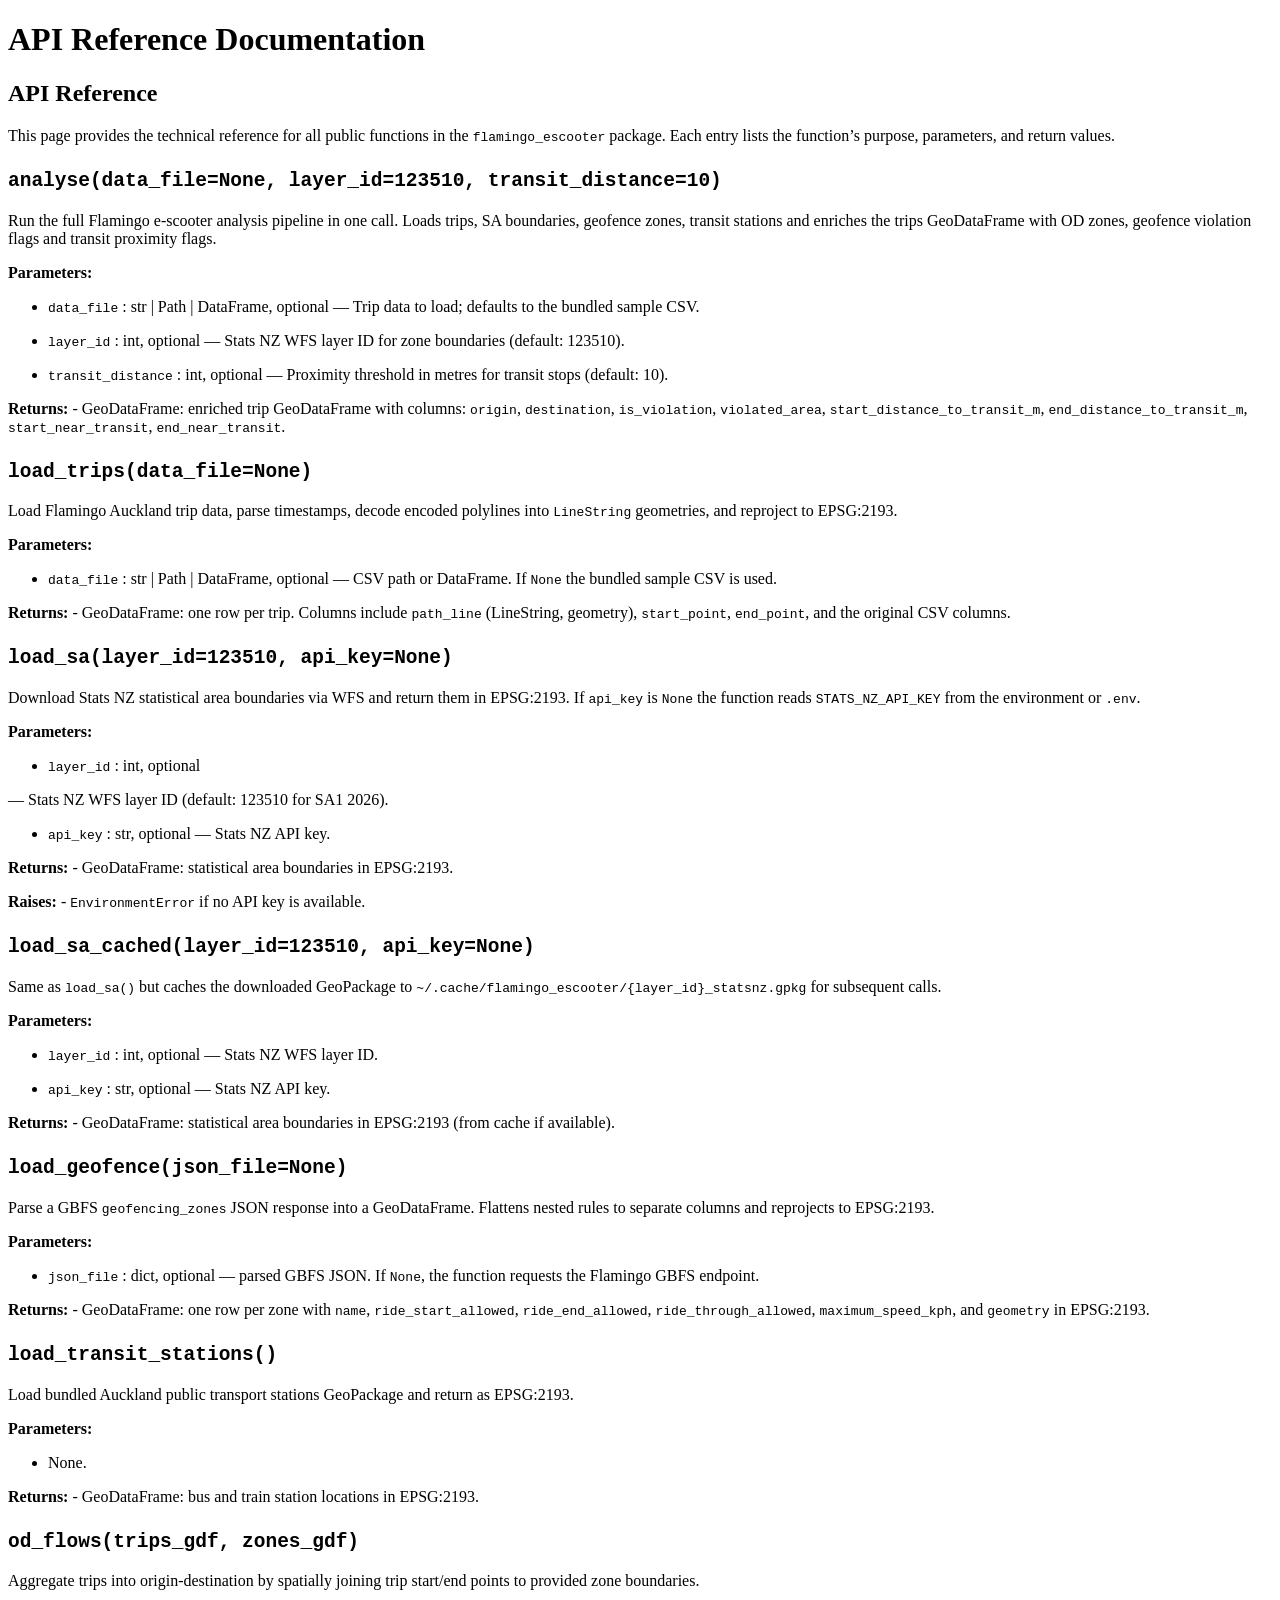
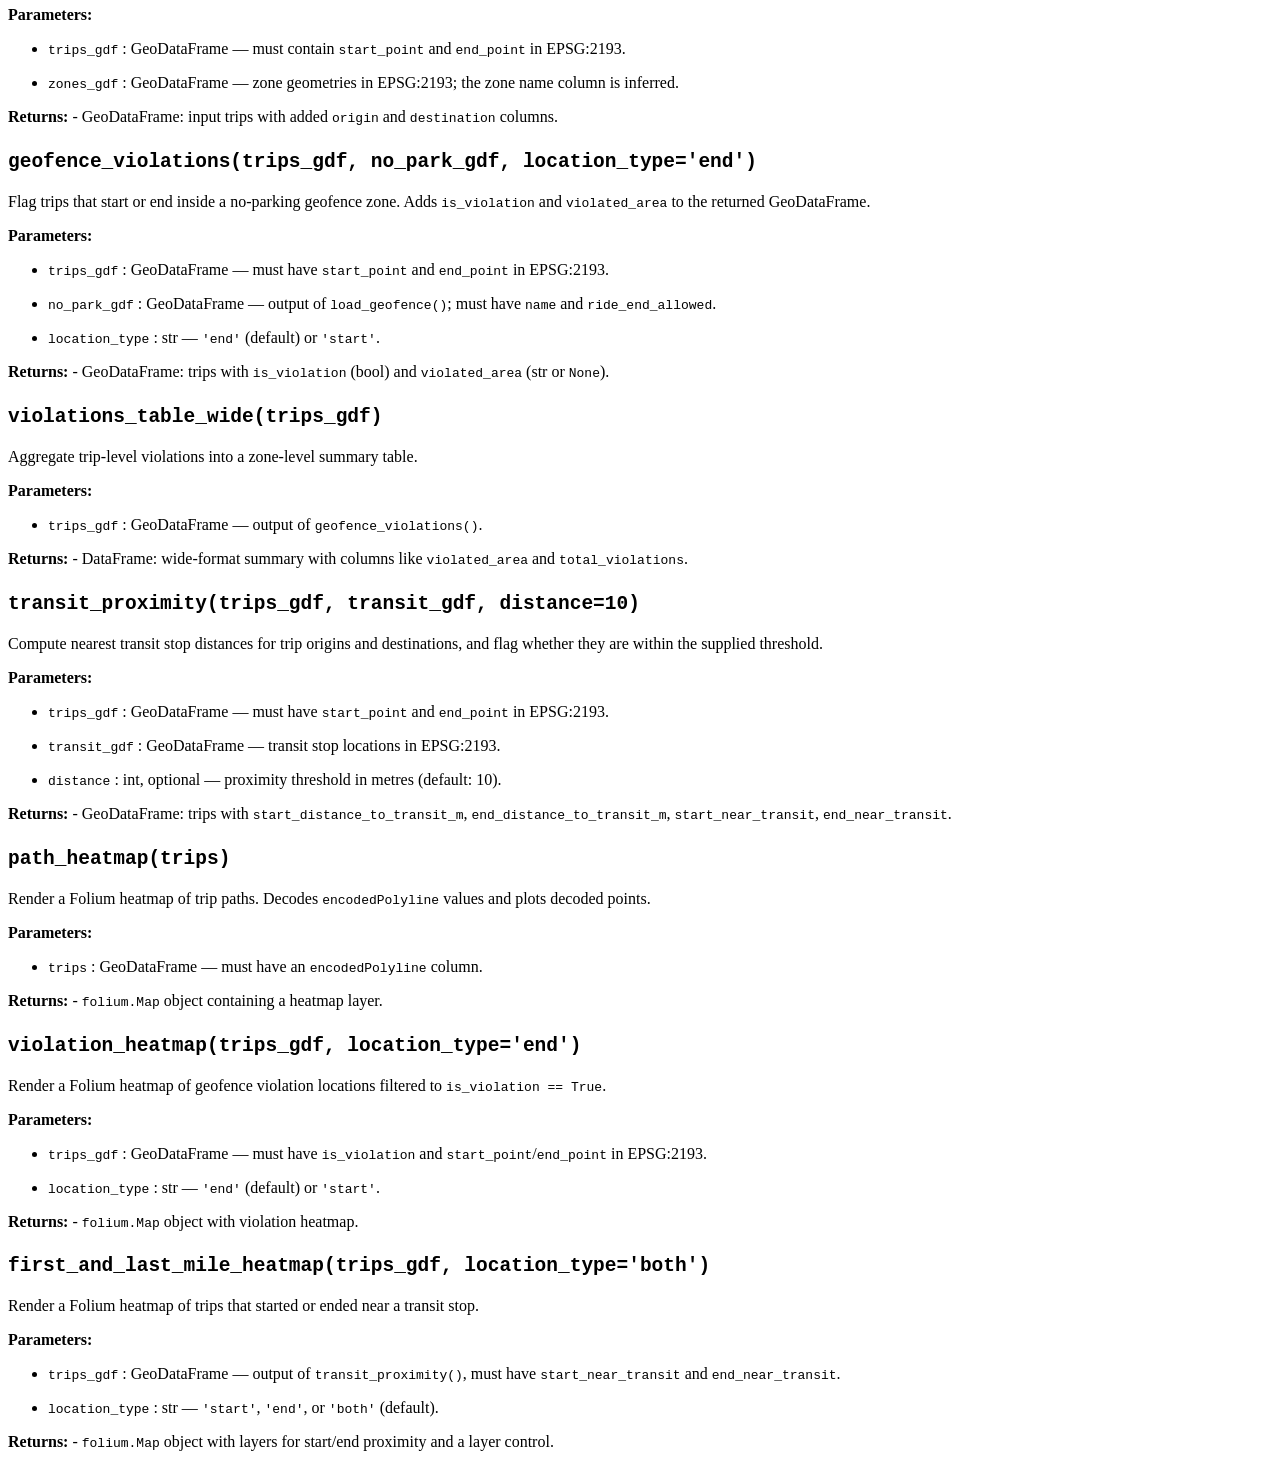
==== api_reference.html @ 89cf0f9e "Updated api reference qmd" ====
<!DOCTYPE html>
<html xmlns="http://www.w3.org/1999/xhtml" lang="en" xml:lang="en"><head>

<meta charset="utf-8">
<meta name="generator" content="quarto-1.9.27">

<meta name="viewport" content="width=device-width, initial-scale=1.0, user-scalable=yes">


<title>API Reference Documentation</title>
<style>
/* Default styles provided by pandoc.
** See https://pandoc.org/MANUAL.html#variables-for-html for config info.
*/
code{white-space: pre-wrap;}
span.smallcaps{font-variant: small-caps;}
div.columns{display: flex; gap: min(4vw, 1.5em);}
div.column{flex: auto; overflow-x: auto;}
div.hanging-indent{margin-left: 1.5em; text-indent: -1.5em;}
ul.task-list{list-style: none;}
ul.task-list li input[type="checkbox"] {
  width: 0.8em;
  margin: 0 0.8em 0.2em -1em; /* quarto-specific, see https://github.com/quarto-dev/quarto-cli/issues/4556 */ 
  vertical-align: middle;
}
</style>


<script src="api_reference_files/libs/clipboard/clipboard.min.js"></script>
<script src="api_reference_files/libs/quarto-html/quarto.js" type="module"></script>
<script src="api_reference_files/libs/quarto-html/tabsets/tabsets.js" type="module"></script>
<script src="api_reference_files/libs/quarto-html/popper.min.js"></script>
<script src="api_reference_files/libs/quarto-html/tippy.umd.min.js"></script>
<script src="api_reference_files/libs/quarto-html/anchor.min.js"></script>
<link href="api_reference_files/libs/quarto-html/tippy.css" rel="stylesheet">
<link href="api_reference_files/libs/quarto-html/quarto-syntax-highlighting-adfb2833bc15652ec5881dc6381ea988.css" rel="stylesheet" id="quarto-text-highlighting-styles">
<script src="api_reference_files/libs/bootstrap/bootstrap.min.js"></script>
<link href="api_reference_files/libs/bootstrap/bootstrap-icons.css" rel="stylesheet">
<link href="api_reference_files/libs/bootstrap/bootstrap-138a6193a3bd40baf1e627da441a4734.min.css" rel="stylesheet" append-hash="true" id="quarto-bootstrap" data-mode="light">


</head>

<body class="fullcontent quarto-light">

<div id="quarto-content" class="page-columns page-rows-contents page-layout-article">

<main class="content" id="quarto-document-content">

<header id="title-block-header" class="quarto-title-block default">
<div class="quarto-title">
<h1 class="title">API Reference Documentation</h1>
</div>



<div class="quarto-title-meta">

    
  
    
  </div>
  


</header>


<section id="api-reference" class="level1">
<h1>API Reference</h1>
<p>This page provides the technical reference for all public functions in the <code>flamingo_escooter</code> package. Each entry lists the function’s purpose, parameters, and return values.</p>
<section id="analysedata_filenone-layer_id123510-transit_distance10" class="level2">
<h2 class="anchored" data-anchor-id="analysedata_filenone-layer_id123510-transit_distance10"><code>analyse(data_file=None, layer_id=123510, transit_distance=10)</code></h2>
<p>Run the full Flamingo e-scooter analysis pipeline in one call. Loads trips, SA boundaries, geofence zones, transit stations and enriches the trips GeoDataFrame with OD zones, geofence violation flags and transit proximity flags.</p>
<p><strong>Parameters:</strong></p>
<ul>
<li><p><code>data_file</code> : str | Path | DataFrame, optional — Trip data to load; defaults to the bundled sample CSV.</p></li>
<li><p><code>layer_id</code> : int, optional — Stats NZ WFS layer ID for zone boundaries (default: 123510).</p></li>
<li><p><code>transit_distance</code> : int, optional — Proximity threshold in metres for transit stops (default: 10).</p></li>
</ul>
<p><strong>Returns:</strong> - GeoDataFrame: enriched trip GeoDataFrame with columns: <code>origin</code>, <code>destination</code>, <code>is_violation</code>, <code>violated_area</code>, <code>start_distance_to_transit_m</code>, <code>end_distance_to_transit_m</code>, <code>start_near_transit</code>, <code>end_near_transit</code>.</p>
</section>
<section id="load_tripsdata_filenone" class="level2">
<h2 class="anchored" data-anchor-id="load_tripsdata_filenone"><code>load_trips(data_file=None)</code></h2>
<p>Load Flamingo Auckland trip data, parse timestamps, decode encoded polylines into <code>LineString</code> geometries, and reproject to EPSG:2193.</p>
<p><strong>Parameters:</strong></p>
<ul>
<li><code>data_file</code> : str | Path | DataFrame, optional — CSV path or DataFrame. If <code>None</code> the bundled sample CSV is used.</li>
</ul>
<p><strong>Returns:</strong> - GeoDataFrame: one row per trip. Columns include <code>path_line</code> (LineString, geometry), <code>start_point</code>, <code>end_point</code>, and the original CSV columns.</p>
</section>
<section id="load_salayer_id123510-api_keynone" class="level2">
<h2 class="anchored" data-anchor-id="load_salayer_id123510-api_keynone"><code>load_sa(layer_id=123510, api_key=None)</code></h2>
<p>Download Stats NZ statistical area boundaries via WFS and return them in EPSG:2193. If <code>api_key</code> is <code>None</code> the function reads <code>STATS_NZ_API_KEY</code> from the environment or <code>.env</code>.</p>
<p><strong>Parameters:</strong></p>
<ul>
<li><code>layer_id</code> : int, optional</li>
</ul>
<p>— Stats NZ WFS layer ID (default: 123510 for SA1 2026).</p>
<ul>
<li><code>api_key</code> : str, optional — Stats NZ API key.</li>
</ul>
<p><strong>Returns:</strong> - GeoDataFrame: statistical area boundaries in EPSG:2193.</p>
<p><strong>Raises:</strong> - <code>EnvironmentError</code> if no API key is available.</p>
</section>
<section id="load_sa_cachedlayer_id123510-api_keynone" class="level2">
<h2 class="anchored" data-anchor-id="load_sa_cachedlayer_id123510-api_keynone"><code>load_sa_cached(layer_id=123510, api_key=None)</code></h2>
<p>Same as <code>load_sa()</code> but caches the downloaded GeoPackage to <code>~/.cache/flamingo_escooter/{layer_id}_statsnz.gpkg</code> for subsequent calls.</p>
<p><strong>Parameters:</strong></p>
<ul>
<li><p><code>layer_id</code> : int, optional — Stats NZ WFS layer ID.</p></li>
<li><p><code>api_key</code> : str, optional — Stats NZ API key.</p></li>
</ul>
<p><strong>Returns:</strong> - GeoDataFrame: statistical area boundaries in EPSG:2193 (from cache if available).</p>
</section>
<section id="load_geofencejson_filenone" class="level2">
<h2 class="anchored" data-anchor-id="load_geofencejson_filenone"><code>load_geofence(json_file=None)</code></h2>
<p>Parse a GBFS <code>geofencing_zones</code> JSON response into a GeoDataFrame. Flattens nested rules to separate columns and reprojects to EPSG:2193.</p>
<p><strong>Parameters:</strong></p>
<ul>
<li><code>json_file</code> : dict, optional — parsed GBFS JSON. If <code>None</code>, the function requests the Flamingo GBFS endpoint.</li>
</ul>
<p><strong>Returns:</strong> - GeoDataFrame: one row per zone with <code>name</code>, <code>ride_start_allowed</code>, <code>ride_end_allowed</code>, <code>ride_through_allowed</code>, <code>maximum_speed_kph</code>, and <code>geometry</code> in EPSG:2193.</p>
</section>
<section id="load_transit_stations" class="level2">
<h2 class="anchored" data-anchor-id="load_transit_stations"><code>load_transit_stations()</code></h2>
<p>Load bundled Auckland public transport stations GeoPackage and return as EPSG:2193.</p>
<p><strong>Parameters:</strong></p>
<ul>
<li>None.</li>
</ul>
<p><strong>Returns:</strong> - GeoDataFrame: bus and train station locations in EPSG:2193.</p>
</section>
<section id="od_flowstrips_gdf-zones_gdf" class="level2">
<h2 class="anchored" data-anchor-id="od_flowstrips_gdf-zones_gdf"><code>od_flows(trips_gdf, zones_gdf)</code></h2>
<p>Aggregate trips into origin-destination by spatially joining trip start/end points to provided zone boundaries.</p>
<p><strong>Parameters:</strong></p>
<ul>
<li><p><code>trips_gdf</code> : GeoDataFrame — must contain <code>start_point</code> and <code>end_point</code> in EPSG:2193.</p></li>
<li><p><code>zones_gdf</code> : GeoDataFrame — zone geometries in EPSG:2193; the zone name column is inferred.</p></li>
</ul>
<p><strong>Returns:</strong> - GeoDataFrame: input trips with added <code>origin</code> and <code>destination</code> columns.</p>
</section>
<section id="geofence_violationstrips_gdf-no_park_gdf-location_typeend" class="level2">
<h2 class="anchored" data-anchor-id="geofence_violationstrips_gdf-no_park_gdf-location_typeend"><code>geofence_violations(trips_gdf, no_park_gdf, location_type='end')</code></h2>
<p>Flag trips that start or end inside a no-parking geofence zone. Adds <code>is_violation</code> and <code>violated_area</code> to the returned GeoDataFrame.</p>
<p><strong>Parameters:</strong></p>
<ul>
<li><p><code>trips_gdf</code> : GeoDataFrame — must have <code>start_point</code> and <code>end_point</code> in EPSG:2193.</p></li>
<li><p><code>no_park_gdf</code> : GeoDataFrame — output of <code>load_geofence()</code>; must have <code>name</code> and <code>ride_end_allowed</code>.</p></li>
<li><p><code>location_type</code> : str — <code>'end'</code> (default) or <code>'start'</code>.</p></li>
</ul>
<p><strong>Returns:</strong> - GeoDataFrame: trips with <code>is_violation</code> (bool) and <code>violated_area</code> (str or <code>None</code>).</p>
</section>
<section id="violations_table_widetrips_gdf" class="level2">
<h2 class="anchored" data-anchor-id="violations_table_widetrips_gdf"><code>violations_table_wide(trips_gdf)</code></h2>
<p>Aggregate trip-level violations into a zone-level summary table.</p>
<p><strong>Parameters:</strong></p>
<ul>
<li><code>trips_gdf</code> : GeoDataFrame — output of <code>geofence_violations()</code>.</li>
</ul>
<p><strong>Returns:</strong> - DataFrame: wide-format summary with columns like <code>violated_area</code> and <code>total_violations</code>.</p>
</section>
<section id="transit_proximitytrips_gdf-transit_gdf-distance10" class="level2">
<h2 class="anchored" data-anchor-id="transit_proximitytrips_gdf-transit_gdf-distance10"><code>transit_proximity(trips_gdf, transit_gdf, distance=10)</code></h2>
<p>Compute nearest transit stop distances for trip origins and destinations, and flag whether they are within the supplied threshold.</p>
<p><strong>Parameters:</strong></p>
<ul>
<li><p><code>trips_gdf</code> : GeoDataFrame — must have <code>start_point</code> and <code>end_point</code> in EPSG:2193.</p></li>
<li><p><code>transit_gdf</code> : GeoDataFrame — transit stop locations in EPSG:2193.</p></li>
<li><p><code>distance</code> : int, optional — proximity threshold in metres (default: 10).</p></li>
</ul>
<p><strong>Returns:</strong> - GeoDataFrame: trips with <code>start_distance_to_transit_m</code>, <code>end_distance_to_transit_m</code>, <code>start_near_transit</code>, <code>end_near_transit</code>.</p>
</section>
<section id="path_heatmaptrips" class="level2">
<h2 class="anchored" data-anchor-id="path_heatmaptrips"><code>path_heatmap(trips)</code></h2>
<p>Render a Folium heatmap of trip paths. Decodes <code>encodedPolyline</code> values and plots decoded points.</p>
<p><strong>Parameters:</strong></p>
<ul>
<li><code>trips</code> : GeoDataFrame — must have an <code>encodedPolyline</code> column.</li>
</ul>
<p><strong>Returns:</strong> - <code>folium.Map</code> object containing a heatmap layer.</p>
</section>
<section id="violation_heatmaptrips_gdf-location_typeend" class="level2">
<h2 class="anchored" data-anchor-id="violation_heatmaptrips_gdf-location_typeend"><code>violation_heatmap(trips_gdf, location_type='end')</code></h2>
<p>Render a Folium heatmap of geofence violation locations filtered to <code>is_violation == True</code>.</p>
<p><strong>Parameters:</strong></p>
<ul>
<li><p><code>trips_gdf</code> : GeoDataFrame — must have <code>is_violation</code> and <code>start_point</code>/<code>end_point</code> in EPSG:2193.</p></li>
<li><p><code>location_type</code> : str — <code>'end'</code> (default) or <code>'start'</code>.</p></li>
</ul>
<p><strong>Returns:</strong> - <code>folium.Map</code> object with violation heatmap.</p>
</section>
<section id="first_and_last_mile_heatmaptrips_gdf-location_typeboth" class="level2">
<h2 class="anchored" data-anchor-id="first_and_last_mile_heatmaptrips_gdf-location_typeboth"><code>first_and_last_mile_heatmap(trips_gdf, location_type='both')</code></h2>
<p>Render a Folium heatmap of trips that started or ended near a transit stop.</p>
<p><strong>Parameters:</strong></p>
<ul>
<li><p><code>trips_gdf</code> : GeoDataFrame — output of <code>transit_proximity()</code>, must have <code>start_near_transit</code> and <code>end_near_transit</code>.</p></li>
<li><p><code>location_type</code> : str — <code>'start'</code>, <code>'end'</code>, or <code>'both'</code> (default).</p></li>
</ul>
<p><strong>Returns:</strong> - <code>folium.Map</code> object with layers for start/end proximity and a layer control.</p>
</section>
</section>

</main>
<!-- /main column -->
<script id="quarto-html-after-body" type="application/javascript">
  window.document.addEventListener("DOMContentLoaded", function (event) {
    const icon = "";
    const anchorJS = new window.AnchorJS();
    anchorJS.options = {
      placement: 'right',
      icon: icon
    };
    anchorJS.add('.anchored');
    const isCodeAnnotation = (el) => {
      for (const clz of el.classList) {
        if (clz.startsWith('code-annotation-')) {                     
          return true;
        }
      }
      return false;
    }
    const onCopySuccess = function(e) {
      // button target
      const button = e.trigger;
      // don't keep focus
      button.blur();
      // flash "checked"
      button.classList.add('code-copy-button-checked');
      var currentTitle = button.getAttribute("title");
      button.setAttribute("title", "Copied!");
      let tooltip;
      if (window.bootstrap) {
        button.setAttribute("data-bs-toggle", "tooltip");
        button.setAttribute("data-bs-placement", "left");
        button.setAttribute("data-bs-title", "Copied!");
        tooltip = new bootstrap.Tooltip(button, 
          { trigger: "manual", 
            customClass: "code-copy-button-tooltip",
            offset: [0, -8]});
        tooltip.show();    
      }
      setTimeout(function() {
        if (tooltip) {
          tooltip.hide();
          button.removeAttribute("data-bs-title");
          button.removeAttribute("data-bs-toggle");
          button.removeAttribute("data-bs-placement");
        }
        button.setAttribute("title", currentTitle);
        button.classList.remove('code-copy-button-checked');
      }, 1000);
      // clear code selection
      e.clearSelection();
    }
    const getTextToCopy = function(trigger) {
      const outerScaffold = trigger.parentElement.cloneNode(true);
      const codeEl = outerScaffold.querySelector('code');
      for (const childEl of codeEl.children) {
        if (isCodeAnnotation(childEl)) {
          childEl.remove();
        }
      }
      return codeEl.innerText;
    }
    const clipboard = new window.ClipboardJS('.code-copy-button:not([data-in-quarto-modal])', {
      text: getTextToCopy
    });
    clipboard.on('success', onCopySuccess);
    if (window.document.getElementById('quarto-embedded-source-code-modal')) {
      const clipboardModal = new window.ClipboardJS('.code-copy-button[data-in-quarto-modal]', {
        text: getTextToCopy,
        container: window.document.getElementById('quarto-embedded-source-code-modal')
      });
      clipboardModal.on('success', onCopySuccess);
    }
      var localhostRegex = new RegExp(/^(?:http|https):\/\/localhost\:?[0-9]*\//);
      var mailtoRegex = new RegExp(/^mailto:/);
        var filterRegex = new RegExp('/' + window.location.host + '/');
      var isInternal = (href) => {
          return filterRegex.test(href) || localhostRegex.test(href) || mailtoRegex.test(href);
      }
      // Inspect non-navigation links and adorn them if external
     var links = window.document.querySelectorAll('a[href]:not(.nav-link):not(.navbar-brand):not(.toc-action):not(.sidebar-link):not(.sidebar-item-toggle):not(.pagination-link):not(.no-external):not([aria-hidden]):not(.dropdown-item):not(.quarto-navigation-tool):not(.about-link)');
      for (var i=0; i<links.length; i++) {
        const link = links[i];
        if (!isInternal(link.href)) {
          // undo the damage that might have been done by quarto-nav.js in the case of
          // links that we want to consider external
          if (link.dataset.originalHref !== undefined) {
            link.href = link.dataset.originalHref;
          }
        }
      }
    function tippyHover(el, contentFn, onTriggerFn, onUntriggerFn) {
      const config = {
        allowHTML: true,
        maxWidth: 500,
        delay: 100,
        arrow: false,
        appendTo: function(el) {
            return el.parentElement;
        },
        interactive: true,
        interactiveBorder: 10,
        theme: 'quarto',
        placement: 'bottom-start',
      };
      if (contentFn) {
        config.content = contentFn;
      }
      if (onTriggerFn) {
        config.onTrigger = onTriggerFn;
      }
      if (onUntriggerFn) {
        config.onUntrigger = onUntriggerFn;
      }
      window.tippy(el, config); 
    }
    const noterefs = window.document.querySelectorAll('a[role="doc-noteref"]');
    for (var i=0; i<noterefs.length; i++) {
      const ref = noterefs[i];
      tippyHover(ref, function() {
        // use id or data attribute instead here
        let href = ref.getAttribute('data-footnote-href') || ref.getAttribute('href');
        try { href = new URL(href).hash; } catch {}
        const id = href.replace(/^#\/?/, "");
        const note = window.document.getElementById(id);
        if (note) {
          return note.innerHTML;
        } else {
          return "";
        }
      });
    }
    const xrefs = window.document.querySelectorAll('a.quarto-xref');
    const processXRef = (id, note) => {
      // Strip column container classes
      const stripColumnClz = (el) => {
        el.classList.remove("page-full", "page-columns");
        if (el.children) {
          for (const child of el.children) {
            stripColumnClz(child);
          }
        }
      }
      stripColumnClz(note)
      if (id === null || id.startsWith('sec-')) {
        // Special case sections, only their first couple elements
        const container = document.createElement("div");
        if (note.children && note.children.length > 2) {
          container.appendChild(note.children[0].cloneNode(true));
          for (let i = 1; i < note.children.length; i++) {
            const child = note.children[i];
            if (child.tagName === "P" && child.innerText === "") {
              continue;
            } else {
              container.appendChild(child.cloneNode(true));
              break;
            }
          }
          if (window.Quarto?.typesetMath) {
            window.Quarto.typesetMath(container);
          }
          return container.innerHTML
        } else {
          if (window.Quarto?.typesetMath) {
            window.Quarto.typesetMath(note);
          }
          return note.innerHTML;
        }
      } else {
        // Remove any anchor links if they are present
        const anchorLink = note.querySelector('a.anchorjs-link');
        if (anchorLink) {
          anchorLink.remove();
        }
        if (window.Quarto?.typesetMath) {
          window.Quarto.typesetMath(note);
        }
        if (note.classList.contains("callout")) {
          return note.outerHTML;
        } else {
          return note.innerHTML;
        }
      }
    }
    for (var i=0; i<xrefs.length; i++) {
      const xref = xrefs[i];
      tippyHover(xref, undefined, function(instance) {
        instance.disable();
        let url = xref.getAttribute('href');
        let hash = undefined; 
        if (url.startsWith('#')) {
          hash = url;
        } else {
          try { hash = new URL(url).hash; } catch {}
        }
        if (hash) {
          const id = hash.replace(/^#\/?/, "");
          const note = window.document.getElementById(id);
          if (note !== null) {
            try {
              const html = processXRef(id, note.cloneNode(true));
              instance.setContent(html);
            } finally {
              instance.enable();
              instance.show();
            }
          } else {
            // See if we can fetch this
            fetch(url.split('#')[0])
            .then(res => res.text())
            .then(html => {
              const parser = new DOMParser();
              const htmlDoc = parser.parseFromString(html, "text/html");
              const note = htmlDoc.getElementById(id);
              if (note !== null) {
                const html = processXRef(id, note);
                instance.setContent(html);
              } 
            }).finally(() => {
              instance.enable();
              instance.show();
            });
          }
        } else {
          // See if we can fetch a full url (with no hash to target)
          // This is a special case and we should probably do some content thinning / targeting
          fetch(url)
          .then(res => res.text())
          .then(html => {
            const parser = new DOMParser();
            const htmlDoc = parser.parseFromString(html, "text/html");
            const note = htmlDoc.querySelector('main.content');
            if (note !== null) {
              // This should only happen for chapter cross references
              // (since there is no id in the URL)
              // remove the first header
              if (note.children.length > 0 && note.children[0].tagName === "HEADER") {
                note.children[0].remove();
              }
              const html = processXRef(null, note);
              instance.setContent(html);
            } 
          }).finally(() => {
            instance.enable();
            instance.show();
          });
        }
      }, function(instance) {
      });
    }
        let selectedAnnoteEl;
        const selectorForAnnotation = ( cell, annotation) => {
          let cellAttr = 'data-code-cell="' + cell + '"';
          let lineAttr = 'data-code-annotation="' +  annotation + '"';
          const selector = 'span[' + cellAttr + '][' + lineAttr + ']';
          return selector;
        }
        const selectCodeLines = (annoteEl) => {
          const doc = window.document;
          const targetCell = annoteEl.getAttribute("data-target-cell");
          const targetAnnotation = annoteEl.getAttribute("data-target-annotation");
          const annoteSpan = window.document.querySelector(selectorForAnnotation(targetCell, targetAnnotation));
          const lines = annoteSpan.getAttribute("data-code-lines").split(",");
          const lineIds = lines.map((line) => {
            return targetCell + "-" + line;
          })
          let top = null;
          let height = null;
          let parent = null;
          if (lineIds.length > 0) {
              //compute the position of the single el (top and bottom and make a div)
              const el = window.document.getElementById(lineIds[0]);
              top = el.offsetTop;
              height = el.offsetHeight;
              parent = el.parentElement.parentElement;
            if (lineIds.length > 1) {
              const lastEl = window.document.getElementById(lineIds[lineIds.length - 1]);
              const bottom = lastEl.offsetTop + lastEl.offsetHeight;
              height = bottom - top;
            }
            if (top !== null && height !== null && parent !== null) {
              // cook up a div (if necessary) and position it 
              let div = window.document.getElementById("code-annotation-line-highlight");
              if (div === null) {
                div = window.document.createElement("div");
                div.setAttribute("id", "code-annotation-line-highlight");
                div.style.position = 'absolute';
                parent.appendChild(div);
              }
              div.style.top = top - 2 + "px";
              div.style.height = height + 4 + "px";
              div.style.left = 0;
              let gutterDiv = window.document.getElementById("code-annotation-line-highlight-gutter");
              if (gutterDiv === null) {
                gutterDiv = window.document.createElement("div");
                gutterDiv.setAttribute("id", "code-annotation-line-highlight-gutter");
                gutterDiv.style.position = 'absolute';
                const codeCell = window.document.getElementById(targetCell);
                const gutter = codeCell.querySelector('.code-annotation-gutter');
                gutter.appendChild(gutterDiv);
              }
              gutterDiv.style.top = top - 2 + "px";
              gutterDiv.style.height = height + 4 + "px";
            }
            selectedAnnoteEl = annoteEl;
          }
        };
        const unselectCodeLines = () => {
          const elementsIds = ["code-annotation-line-highlight", "code-annotation-line-highlight-gutter"];
          elementsIds.forEach((elId) => {
            const div = window.document.getElementById(elId);
            if (div) {
              div.remove();
            }
          });
          selectedAnnoteEl = undefined;
        };
          // Handle positioning of the toggle
      window.addEventListener(
        "resize",
        throttle(() => {
          elRect = undefined;
          if (selectedAnnoteEl) {
            selectCodeLines(selectedAnnoteEl);
          }
        }, 10)
      );
      function throttle(fn, ms) {
      let throttle = false;
      let timer;
        return (...args) => {
          if(!throttle) { // first call gets through
              fn.apply(this, args);
              throttle = true;
          } else { // all the others get throttled
              if(timer) clearTimeout(timer); // cancel #2
              timer = setTimeout(() => {
                fn.apply(this, args);
                timer = throttle = false;
              }, ms);
          }
        };
      }
        // Attach click handler to the DT
        const annoteDls = window.document.querySelectorAll('dt[data-target-cell]');
        for (const annoteDlNode of annoteDls) {
          annoteDlNode.addEventListener('click', (event) => {
            const clickedEl = event.target;
            if (clickedEl !== selectedAnnoteEl) {
              unselectCodeLines();
              const activeEl = window.document.querySelector('dt[data-target-cell].code-annotation-active');
              if (activeEl) {
                activeEl.classList.remove('code-annotation-active');
              }
              selectCodeLines(clickedEl);
              clickedEl.classList.add('code-annotation-active');
            } else {
              // Unselect the line
              unselectCodeLines();
              clickedEl.classList.remove('code-annotation-active');
            }
          });
        }
    const findCites = (el) => {
      const parentEl = el.parentElement;
      if (parentEl) {
        const cites = parentEl.dataset.cites;
        if (cites) {
          return {
            el,
            cites: cites.split(' ')
          };
        } else {
          return findCites(el.parentElement)
        }
      } else {
        return undefined;
      }
    };
    var bibliorefs = window.document.querySelectorAll('a[role="doc-biblioref"]');
    for (var i=0; i<bibliorefs.length; i++) {
      const ref = bibliorefs[i];
      const citeInfo = findCites(ref);
      if (citeInfo) {
        tippyHover(citeInfo.el, function() {
          var popup = window.document.createElement('div');
          citeInfo.cites.forEach(function(cite) {
            var citeDiv = window.document.createElement('div');
            citeDiv.classList.add('hanging-indent');
            citeDiv.classList.add('csl-entry');
            var biblioDiv = window.document.getElementById('ref-' + cite);
            if (biblioDiv) {
              citeDiv.innerHTML = biblioDiv.innerHTML;
            }
            popup.appendChild(citeDiv);
          });
          return popup.innerHTML;
        });
      }
    }
  });
  </script>
</div> <!-- /content -->




</body></html>
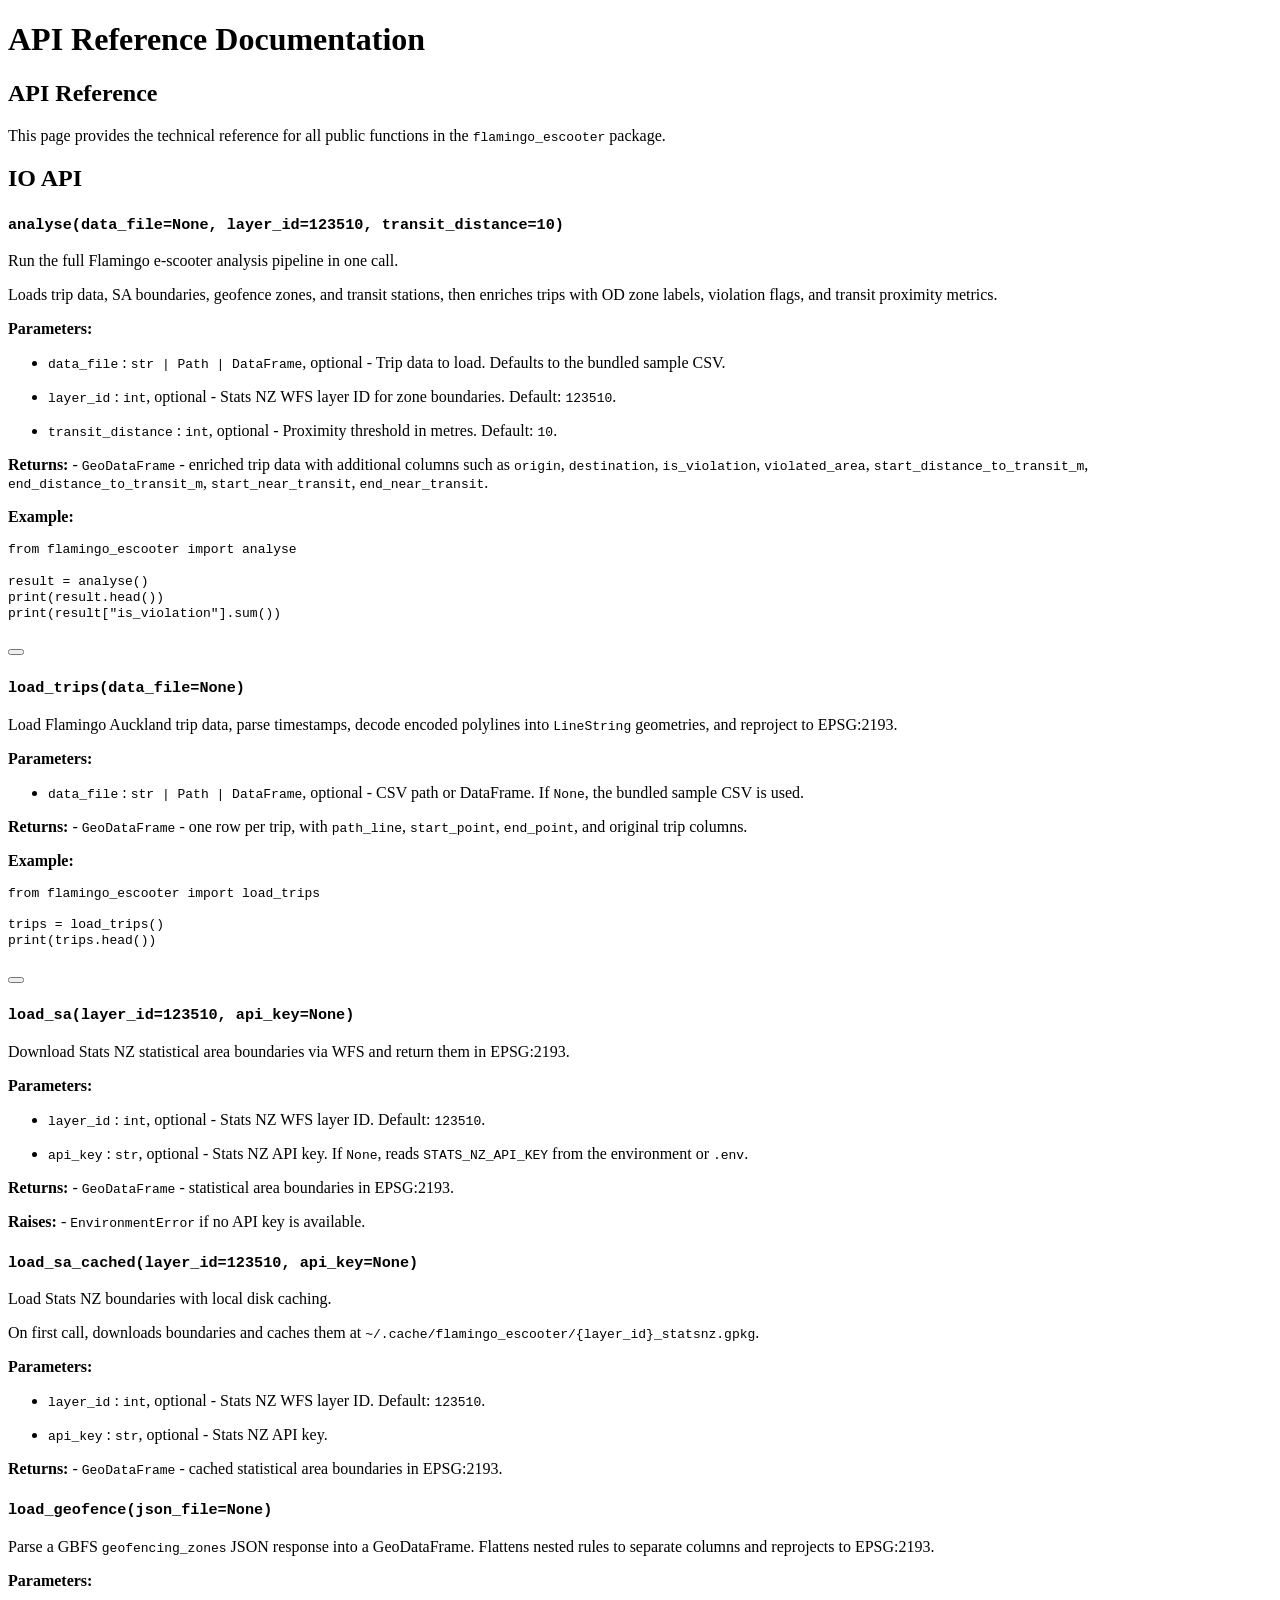
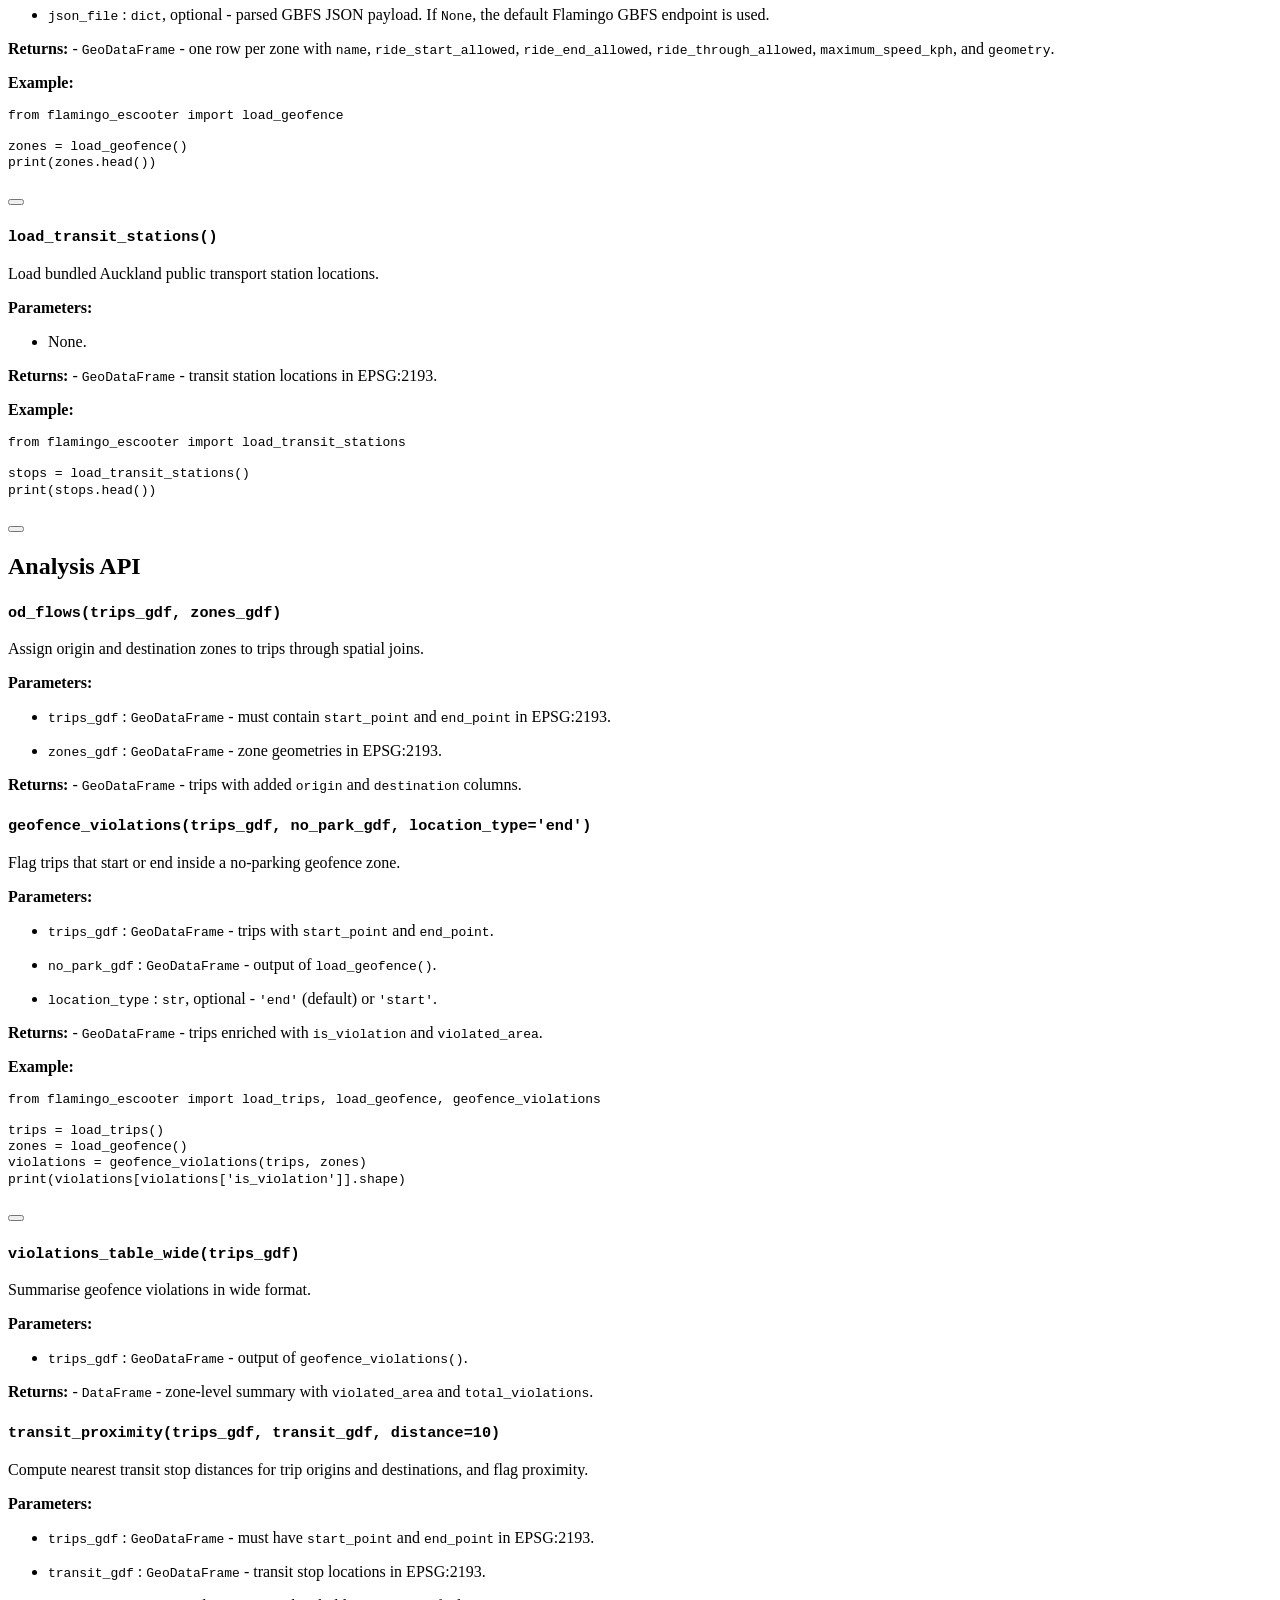
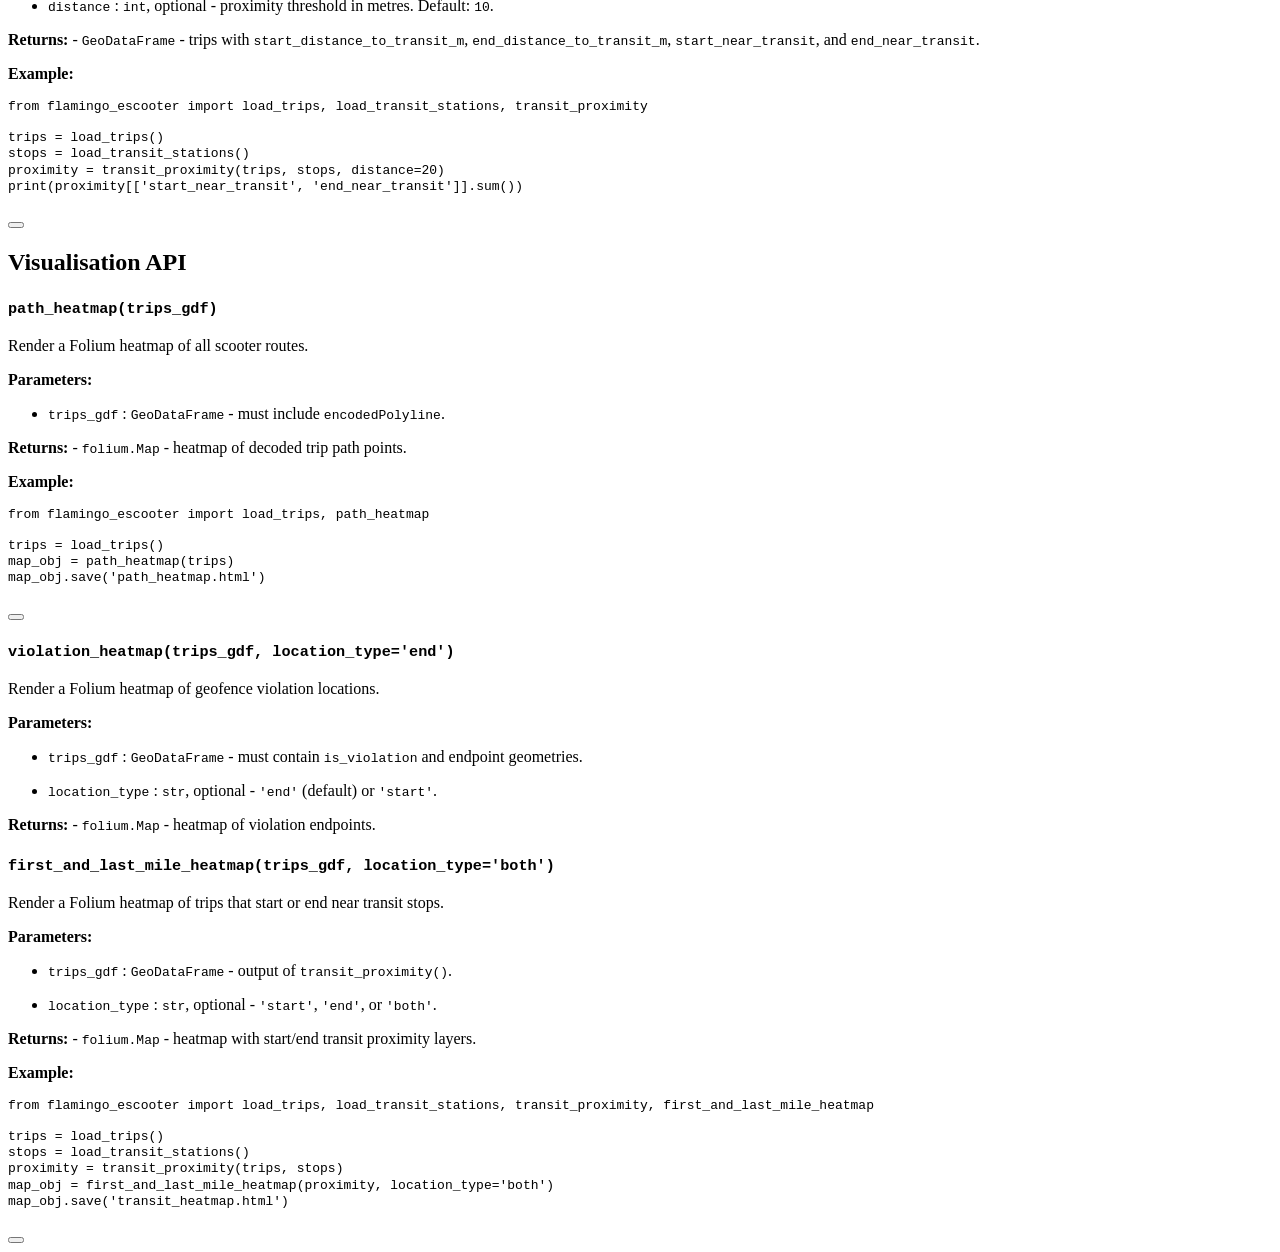
==== commit a27c5a77: "GitHub Repo Page Update" ====
--- a/api_reference.html
+++ b/api_reference.html
@@ -23,6 +23,41 @@
   margin: 0 0.8em 0.2em -1em; /* quarto-specific, see https://github.com/quarto-dev/quarto-cli/issues/4556 */ 
   vertical-align: middle;
 }
+/* CSS for syntax highlighting */
+html { -webkit-text-size-adjust: 100%; }
+pre > code.sourceCode { white-space: pre; position: relative; }
+pre > code.sourceCode > span { display: inline-block; line-height: 1.25; }
+pre > code.sourceCode > span:empty { height: 1.2em; }
+.sourceCode { overflow: visible; }
+code.sourceCode > span { color: inherit; text-decoration: inherit; }
+div.sourceCode { margin: 1em 0; }
+pre.sourceCode { margin: 0; }
+@media screen {
+div.sourceCode { overflow: auto; }
+}
+@media print {
+pre > code.sourceCode { white-space: pre-wrap; }
+pre > code.sourceCode > span { text-indent: -5em; padding-left: 5em; }
+}
+pre.numberSource code
+  { counter-reset: source-line 0; }
+pre.numberSource code > span
+  { position: relative; left: -4em; counter-increment: source-line; }
+pre.numberSource code > span > a:first-child::before
+  { content: counter(source-line);
+    position: relative; left: -1em; text-align: right; vertical-align: baseline;
+    border: none; display: inline-block;
+    -webkit-touch-callout: none; -webkit-user-select: none;
+    -khtml-user-select: none; -moz-user-select: none;
+    -ms-user-select: none; user-select: none;
+    padding: 0 4px; width: 4em;
+  }
+pre.numberSource { margin-left: 3em;  padding-left: 4px; }
+div.sourceCode
+  {   }
+@media screen {
+pre > code.sourceCode > span > a:first-child::before { text-decoration: underline; }
+}
 </style>
 
 
@@ -68,138 +103,195 @@
 
 <section id="api-reference" class="level1">
 <h1>API Reference</h1>
-<p>This page provides the technical reference for all public functions in the <code>flamingo_escooter</code> package. Each entry lists the function’s purpose, parameters, and return values.</p>
-<section id="analysedata_filenone-layer_id123510-transit_distance10" class="level2">
-<h2 class="anchored" data-anchor-id="analysedata_filenone-layer_id123510-transit_distance10"><code>analyse(data_file=None, layer_id=123510, transit_distance=10)</code></h2>
-<p>Run the full Flamingo e-scooter analysis pipeline in one call. Loads trips, SA boundaries, geofence zones, transit stations and enriches the trips GeoDataFrame with OD zones, geofence violation flags and transit proximity flags.</p>
-<p><strong>Parameters:</strong></p>
-<ul>
-<li><p><code>data_file</code> : str | Path | DataFrame, optional — Trip data to load; defaults to the bundled sample CSV.</p></li>
-<li><p><code>layer_id</code> : int, optional — Stats NZ WFS layer ID for zone boundaries (default: 123510).</p></li>
-<li><p><code>transit_distance</code> : int, optional — Proximity threshold in metres for transit stops (default: 10).</p></li>
-</ul>
-<p><strong>Returns:</strong> - GeoDataFrame: enriched trip GeoDataFrame with columns: <code>origin</code>, <code>destination</code>, <code>is_violation</code>, <code>violated_area</code>, <code>start_distance_to_transit_m</code>, <code>end_distance_to_transit_m</code>, <code>start_near_transit</code>, <code>end_near_transit</code>.</p>
-</section>
-<section id="load_tripsdata_filenone" class="level2">
-<h2 class="anchored" data-anchor-id="load_tripsdata_filenone"><code>load_trips(data_file=None)</code></h2>
+<p>This page provides the technical reference for all public functions in the <code>flamingo_escooter</code> package.</p>
+<section id="io-api" class="level2">
+<h2 class="anchored" data-anchor-id="io-api">IO API</h2>
+<section id="analysedata_filenone-layer_id123510-transit_distance10" class="level3">
+<h3 class="anchored" data-anchor-id="analysedata_filenone-layer_id123510-transit_distance10"><code>analyse(data_file=None, layer_id=123510, transit_distance=10)</code></h3>
+<p>Run the full Flamingo e-scooter analysis pipeline in one call.</p>
+<p>Loads trip data, SA boundaries, geofence zones, and transit stations, then enriches trips with OD zone labels, violation flags, and transit proximity metrics.</p>
+<p><strong>Parameters:</strong></p>
+<ul>
+<li><p><code>data_file</code> : <code>str | Path | DataFrame</code>, optional - Trip data to load. Defaults to the bundled sample CSV.</p></li>
+<li><p><code>layer_id</code> : <code>int</code>, optional - Stats NZ WFS layer ID for zone boundaries. Default: <code>123510</code>.</p></li>
+<li><p><code>transit_distance</code> : <code>int</code>, optional - Proximity threshold in metres. Default: <code>10</code>.</p></li>
+</ul>
+<p><strong>Returns:</strong> - <code>GeoDataFrame</code> - enriched trip data with additional columns such as <code>origin</code>, <code>destination</code>, <code>is_violation</code>, <code>violated_area</code>, <code>start_distance_to_transit_m</code>, <code>end_distance_to_transit_m</code>, <code>start_near_transit</code>, <code>end_near_transit</code>.</p>
+<p><strong>Example:</strong></p>
+<div class="code-copy-outer-scaffold"><div class="sourceCode" id="cb1"><pre class="sourceCode python code-with-copy"><code class="sourceCode python"><span id="cb1-1"><a href="#cb1-1" aria-hidden="true" tabindex="-1"></a><span class="im">from</span> flamingo_escooter <span class="im">import</span> analyse</span>
+<span id="cb1-2"><a href="#cb1-2" aria-hidden="true" tabindex="-1"></a></span>
+<span id="cb1-3"><a href="#cb1-3" aria-hidden="true" tabindex="-1"></a>result <span class="op">=</span> analyse()</span>
+<span id="cb1-4"><a href="#cb1-4" aria-hidden="true" tabindex="-1"></a><span class="bu">print</span>(result.head())</span>
+<span id="cb1-5"><a href="#cb1-5" aria-hidden="true" tabindex="-1"></a><span class="bu">print</span>(result[<span class="st">"is_violation"</span>].<span class="bu">sum</span>())</span></code></pre></div><button title="Copy to Clipboard" class="code-copy-button"><i class="bi"></i></button></div>
+</section>
+<section id="load_tripsdata_filenone" class="level3">
+<h3 class="anchored" data-anchor-id="load_tripsdata_filenone"><code>load_trips(data_file=None)</code></h3>
 <p>Load Flamingo Auckland trip data, parse timestamps, decode encoded polylines into <code>LineString</code> geometries, and reproject to EPSG:2193.</p>
 <p><strong>Parameters:</strong></p>
 <ul>
-<li><code>data_file</code> : str | Path | DataFrame, optional — CSV path or DataFrame. If <code>None</code> the bundled sample CSV is used.</li>
-</ul>
-<p><strong>Returns:</strong> - GeoDataFrame: one row per trip. Columns include <code>path_line</code> (LineString, geometry), <code>start_point</code>, <code>end_point</code>, and the original CSV columns.</p>
-</section>
-<section id="load_salayer_id123510-api_keynone" class="level2">
-<h2 class="anchored" data-anchor-id="load_salayer_id123510-api_keynone"><code>load_sa(layer_id=123510, api_key=None)</code></h2>
-<p>Download Stats NZ statistical area boundaries via WFS and return them in EPSG:2193. If <code>api_key</code> is <code>None</code> the function reads <code>STATS_NZ_API_KEY</code> from the environment or <code>.env</code>.</p>
-<p><strong>Parameters:</strong></p>
-<ul>
-<li><code>layer_id</code> : int, optional</li>
-</ul>
-<p>— Stats NZ WFS layer ID (default: 123510 for SA1 2026).</p>
-<ul>
-<li><code>api_key</code> : str, optional — Stats NZ API key.</li>
-</ul>
-<p><strong>Returns:</strong> - GeoDataFrame: statistical area boundaries in EPSG:2193.</p>
+<li><code>data_file</code> : <code>str | Path | DataFrame</code>, optional - CSV path or DataFrame. If <code>None</code>, the bundled sample CSV is used.</li>
+</ul>
+<p><strong>Returns:</strong> - <code>GeoDataFrame</code> - one row per trip, with <code>path_line</code>, <code>start_point</code>, <code>end_point</code>, and original trip columns.</p>
+<p><strong>Example:</strong></p>
+<div class="code-copy-outer-scaffold"><div class="sourceCode" id="cb2"><pre class="sourceCode python code-with-copy"><code class="sourceCode python"><span id="cb2-1"><a href="#cb2-1" aria-hidden="true" tabindex="-1"></a><span class="im">from</span> flamingo_escooter <span class="im">import</span> load_trips</span>
+<span id="cb2-2"><a href="#cb2-2" aria-hidden="true" tabindex="-1"></a></span>
+<span id="cb2-3"><a href="#cb2-3" aria-hidden="true" tabindex="-1"></a>trips <span class="op">=</span> load_trips()</span>
+<span id="cb2-4"><a href="#cb2-4" aria-hidden="true" tabindex="-1"></a><span class="bu">print</span>(trips.head())</span></code></pre></div><button title="Copy to Clipboard" class="code-copy-button"><i class="bi"></i></button></div>
+</section>
+<section id="load_salayer_id123510-api_keynone" class="level3">
+<h3 class="anchored" data-anchor-id="load_salayer_id123510-api_keynone"><code>load_sa(layer_id=123510, api_key=None)</code></h3>
+<p>Download Stats NZ statistical area boundaries via WFS and return them in EPSG:2193.</p>
+<p><strong>Parameters:</strong></p>
+<ul>
+<li><p><code>layer_id</code> : <code>int</code>, optional - Stats NZ WFS layer ID. Default: <code>123510</code>.</p></li>
+<li><p><code>api_key</code> : <code>str</code>, optional - Stats NZ API key. If <code>None</code>, reads <code>STATS_NZ_API_KEY</code> from the environment or <code>.env</code>.</p></li>
+</ul>
+<p><strong>Returns:</strong> - <code>GeoDataFrame</code> - statistical area boundaries in EPSG:2193.</p>
 <p><strong>Raises:</strong> - <code>EnvironmentError</code> if no API key is available.</p>
 </section>
-<section id="load_sa_cachedlayer_id123510-api_keynone" class="level2">
-<h2 class="anchored" data-anchor-id="load_sa_cachedlayer_id123510-api_keynone"><code>load_sa_cached(layer_id=123510, api_key=None)</code></h2>
-<p>Same as <code>load_sa()</code> but caches the downloaded GeoPackage to <code>~/.cache/flamingo_escooter/{layer_id}_statsnz.gpkg</code> for subsequent calls.</p>
-<p><strong>Parameters:</strong></p>
-<ul>
-<li><p><code>layer_id</code> : int, optional — Stats NZ WFS layer ID.</p></li>
-<li><p><code>api_key</code> : str, optional — Stats NZ API key.</p></li>
-</ul>
-<p><strong>Returns:</strong> - GeoDataFrame: statistical area boundaries in EPSG:2193 (from cache if available).</p>
-</section>
-<section id="load_geofencejson_filenone" class="level2">
-<h2 class="anchored" data-anchor-id="load_geofencejson_filenone"><code>load_geofence(json_file=None)</code></h2>
+<section id="load_sa_cachedlayer_id123510-api_keynone" class="level3">
+<h3 class="anchored" data-anchor-id="load_sa_cachedlayer_id123510-api_keynone"><code>load_sa_cached(layer_id=123510, api_key=None)</code></h3>
+<p>Load Stats NZ boundaries with local disk caching.</p>
+<p>On first call, downloads boundaries and caches them at <code>~/.cache/flamingo_escooter/{layer_id}_statsnz.gpkg</code>.</p>
+<p><strong>Parameters:</strong></p>
+<ul>
+<li><p><code>layer_id</code> : <code>int</code>, optional - Stats NZ WFS layer ID. Default: <code>123510</code>.</p></li>
+<li><p><code>api_key</code> : <code>str</code>, optional - Stats NZ API key.</p></li>
+</ul>
+<p><strong>Returns:</strong> - <code>GeoDataFrame</code> - cached statistical area boundaries in EPSG:2193.</p>
+</section>
+<section id="load_geofencejson_filenone" class="level3">
+<h3 class="anchored" data-anchor-id="load_geofencejson_filenone"><code>load_geofence(json_file=None)</code></h3>
 <p>Parse a GBFS <code>geofencing_zones</code> JSON response into a GeoDataFrame. Flattens nested rules to separate columns and reprojects to EPSG:2193.</p>
 <p><strong>Parameters:</strong></p>
 <ul>
-<li><code>json_file</code> : dict, optional — parsed GBFS JSON. If <code>None</code>, the function requests the Flamingo GBFS endpoint.</li>
-</ul>
-<p><strong>Returns:</strong> - GeoDataFrame: one row per zone with <code>name</code>, <code>ride_start_allowed</code>, <code>ride_end_allowed</code>, <code>ride_through_allowed</code>, <code>maximum_speed_kph</code>, and <code>geometry</code> in EPSG:2193.</p>
-</section>
-<section id="load_transit_stations" class="level2">
-<h2 class="anchored" data-anchor-id="load_transit_stations"><code>load_transit_stations()</code></h2>
-<p>Load bundled Auckland public transport stations GeoPackage and return as EPSG:2193.</p>
+<li><code>json_file</code> : <code>dict</code>, optional - parsed GBFS JSON payload. If <code>None</code>, the default Flamingo GBFS endpoint is used.</li>
+</ul>
+<p><strong>Returns:</strong> - <code>GeoDataFrame</code> - one row per zone with <code>name</code>, <code>ride_start_allowed</code>, <code>ride_end_allowed</code>, <code>ride_through_allowed</code>, <code>maximum_speed_kph</code>, and <code>geometry</code>.</p>
+<p><strong>Example:</strong></p>
+<div class="code-copy-outer-scaffold"><div class="sourceCode" id="cb3"><pre class="sourceCode python code-with-copy"><code class="sourceCode python"><span id="cb3-1"><a href="#cb3-1" aria-hidden="true" tabindex="-1"></a><span class="im">from</span> flamingo_escooter <span class="im">import</span> load_geofence</span>
+<span id="cb3-2"><a href="#cb3-2" aria-hidden="true" tabindex="-1"></a></span>
+<span id="cb3-3"><a href="#cb3-3" aria-hidden="true" tabindex="-1"></a>zones <span class="op">=</span> load_geofence()</span>
+<span id="cb3-4"><a href="#cb3-4" aria-hidden="true" tabindex="-1"></a><span class="bu">print</span>(zones.head())</span></code></pre></div><button title="Copy to Clipboard" class="code-copy-button"><i class="bi"></i></button></div>
+</section>
+<section id="load_transit_stations" class="level3">
+<h3 class="anchored" data-anchor-id="load_transit_stations"><code>load_transit_stations()</code></h3>
+<p>Load bundled Auckland public transport station locations.</p>
 <p><strong>Parameters:</strong></p>
 <ul>
 <li>None.</li>
 </ul>
-<p><strong>Returns:</strong> - GeoDataFrame: bus and train station locations in EPSG:2193.</p>
-</section>
-<section id="od_flowstrips_gdf-zones_gdf" class="level2">
-<h2 class="anchored" data-anchor-id="od_flowstrips_gdf-zones_gdf"><code>od_flows(trips_gdf, zones_gdf)</code></h2>
-<p>Aggregate trips into origin-destination by spatially joining trip start/end points to provided zone boundaries.</p>
-<p><strong>Parameters:</strong></p>
-<ul>
-<li><p><code>trips_gdf</code> : GeoDataFrame — must contain <code>start_point</code> and <code>end_point</code> in EPSG:2193.</p></li>
-<li><p><code>zones_gdf</code> : GeoDataFrame — zone geometries in EPSG:2193; the zone name column is inferred.</p></li>
-</ul>
-<p><strong>Returns:</strong> - GeoDataFrame: input trips with added <code>origin</code> and <code>destination</code> columns.</p>
-</section>
-<section id="geofence_violationstrips_gdf-no_park_gdf-location_typeend" class="level2">
-<h2 class="anchored" data-anchor-id="geofence_violationstrips_gdf-no_park_gdf-location_typeend"><code>geofence_violations(trips_gdf, no_park_gdf, location_type='end')</code></h2>
-<p>Flag trips that start or end inside a no-parking geofence zone. Adds <code>is_violation</code> and <code>violated_area</code> to the returned GeoDataFrame.</p>
-<p><strong>Parameters:</strong></p>
-<ul>
-<li><p><code>trips_gdf</code> : GeoDataFrame — must have <code>start_point</code> and <code>end_point</code> in EPSG:2193.</p></li>
-<li><p><code>no_park_gdf</code> : GeoDataFrame — output of <code>load_geofence()</code>; must have <code>name</code> and <code>ride_end_allowed</code>.</p></li>
-<li><p><code>location_type</code> : str — <code>'end'</code> (default) or <code>'start'</code>.</p></li>
-</ul>
-<p><strong>Returns:</strong> - GeoDataFrame: trips with <code>is_violation</code> (bool) and <code>violated_area</code> (str or <code>None</code>).</p>
-</section>
-<section id="violations_table_widetrips_gdf" class="level2">
-<h2 class="anchored" data-anchor-id="violations_table_widetrips_gdf"><code>violations_table_wide(trips_gdf)</code></h2>
-<p>Aggregate trip-level violations into a zone-level summary table.</p>
-<p><strong>Parameters:</strong></p>
-<ul>
-<li><code>trips_gdf</code> : GeoDataFrame — output of <code>geofence_violations()</code>.</li>
-</ul>
-<p><strong>Returns:</strong> - DataFrame: wide-format summary with columns like <code>violated_area</code> and <code>total_violations</code>.</p>
-</section>
-<section id="transit_proximitytrips_gdf-transit_gdf-distance10" class="level2">
-<h2 class="anchored" data-anchor-id="transit_proximitytrips_gdf-transit_gdf-distance10"><code>transit_proximity(trips_gdf, transit_gdf, distance=10)</code></h2>
-<p>Compute nearest transit stop distances for trip origins and destinations, and flag whether they are within the supplied threshold.</p>
-<p><strong>Parameters:</strong></p>
-<ul>
-<li><p><code>trips_gdf</code> : GeoDataFrame — must have <code>start_point</code> and <code>end_point</code> in EPSG:2193.</p></li>
-<li><p><code>transit_gdf</code> : GeoDataFrame — transit stop locations in EPSG:2193.</p></li>
-<li><p><code>distance</code> : int, optional — proximity threshold in metres (default: 10).</p></li>
-</ul>
-<p><strong>Returns:</strong> - GeoDataFrame: trips with <code>start_distance_to_transit_m</code>, <code>end_distance_to_transit_m</code>, <code>start_near_transit</code>, <code>end_near_transit</code>.</p>
-</section>
-<section id="path_heatmaptrips" class="level2">
-<h2 class="anchored" data-anchor-id="path_heatmaptrips"><code>path_heatmap(trips)</code></h2>
-<p>Render a Folium heatmap of trip paths. Decodes <code>encodedPolyline</code> values and plots decoded points.</p>
-<p><strong>Parameters:</strong></p>
-<ul>
-<li><code>trips</code> : GeoDataFrame — must have an <code>encodedPolyline</code> column.</li>
-</ul>
-<p><strong>Returns:</strong> - <code>folium.Map</code> object containing a heatmap layer.</p>
-</section>
-<section id="violation_heatmaptrips_gdf-location_typeend" class="level2">
-<h2 class="anchored" data-anchor-id="violation_heatmaptrips_gdf-location_typeend"><code>violation_heatmap(trips_gdf, location_type='end')</code></h2>
-<p>Render a Folium heatmap of geofence violation locations filtered to <code>is_violation == True</code>.</p>
-<p><strong>Parameters:</strong></p>
-<ul>
-<li><p><code>trips_gdf</code> : GeoDataFrame — must have <code>is_violation</code> and <code>start_point</code>/<code>end_point</code> in EPSG:2193.</p></li>
-<li><p><code>location_type</code> : str — <code>'end'</code> (default) or <code>'start'</code>.</p></li>
-</ul>
-<p><strong>Returns:</strong> - <code>folium.Map</code> object with violation heatmap.</p>
-</section>
-<section id="first_and_last_mile_heatmaptrips_gdf-location_typeboth" class="level2">
-<h2 class="anchored" data-anchor-id="first_and_last_mile_heatmaptrips_gdf-location_typeboth"><code>first_and_last_mile_heatmap(trips_gdf, location_type='both')</code></h2>
-<p>Render a Folium heatmap of trips that started or ended near a transit stop.</p>
-<p><strong>Parameters:</strong></p>
-<ul>
-<li><p><code>trips_gdf</code> : GeoDataFrame — output of <code>transit_proximity()</code>, must have <code>start_near_transit</code> and <code>end_near_transit</code>.</p></li>
-<li><p><code>location_type</code> : str — <code>'start'</code>, <code>'end'</code>, or <code>'both'</code> (default).</p></li>
-</ul>
-<p><strong>Returns:</strong> - <code>folium.Map</code> object with layers for start/end proximity and a layer control.</p>
+<p><strong>Returns:</strong> - <code>GeoDataFrame</code> - transit station locations in EPSG:2193.</p>
+<p><strong>Example:</strong></p>
+<div class="code-copy-outer-scaffold"><div class="sourceCode" id="cb4"><pre class="sourceCode python code-with-copy"><code class="sourceCode python"><span id="cb4-1"><a href="#cb4-1" aria-hidden="true" tabindex="-1"></a><span class="im">from</span> flamingo_escooter <span class="im">import</span> load_transit_stations</span>
+<span id="cb4-2"><a href="#cb4-2" aria-hidden="true" tabindex="-1"></a></span>
+<span id="cb4-3"><a href="#cb4-3" aria-hidden="true" tabindex="-1"></a>stops <span class="op">=</span> load_transit_stations()</span>
+<span id="cb4-4"><a href="#cb4-4" aria-hidden="true" tabindex="-1"></a><span class="bu">print</span>(stops.head())</span></code></pre></div><button title="Copy to Clipboard" class="code-copy-button"><i class="bi"></i></button></div>
+</section>
+</section>
+<section id="analysis-api" class="level2">
+<h2 class="anchored" data-anchor-id="analysis-api">Analysis API</h2>
+<section id="od_flowstrips_gdf-zones_gdf" class="level3">
+<h3 class="anchored" data-anchor-id="od_flowstrips_gdf-zones_gdf"><code>od_flows(trips_gdf, zones_gdf)</code></h3>
+<p>Assign origin and destination zones to trips through spatial joins.</p>
+<p><strong>Parameters:</strong></p>
+<ul>
+<li><p><code>trips_gdf</code> : <code>GeoDataFrame</code> - must contain <code>start_point</code> and <code>end_point</code> in EPSG:2193.</p></li>
+<li><p><code>zones_gdf</code> : <code>GeoDataFrame</code> - zone geometries in EPSG:2193.</p></li>
+</ul>
+<p><strong>Returns:</strong> - <code>GeoDataFrame</code> - trips with added <code>origin</code> and <code>destination</code> columns.</p>
+</section>
+<section id="geofence_violationstrips_gdf-no_park_gdf-location_typeend" class="level3">
+<h3 class="anchored" data-anchor-id="geofence_violationstrips_gdf-no_park_gdf-location_typeend"><code>geofence_violations(trips_gdf, no_park_gdf, location_type='end')</code></h3>
+<p>Flag trips that start or end inside a no-parking geofence zone.</p>
+<p><strong>Parameters:</strong></p>
+<ul>
+<li><p><code>trips_gdf</code> : <code>GeoDataFrame</code> - trips with <code>start_point</code> and <code>end_point</code>.</p></li>
+<li><p><code>no_park_gdf</code> : <code>GeoDataFrame</code> - output of <code>load_geofence()</code>.</p></li>
+<li><p><code>location_type</code> : <code>str</code>, optional - <code>'end'</code> (default) or <code>'start'</code>.</p></li>
+</ul>
+<p><strong>Returns:</strong> - <code>GeoDataFrame</code> - trips enriched with <code>is_violation</code> and <code>violated_area</code>.</p>
+<p><strong>Example:</strong></p>
+<div class="code-copy-outer-scaffold"><div class="sourceCode" id="cb5"><pre class="sourceCode python code-with-copy"><code class="sourceCode python"><span id="cb5-1"><a href="#cb5-1" aria-hidden="true" tabindex="-1"></a><span class="im">from</span> flamingo_escooter <span class="im">import</span> load_trips, load_geofence, geofence_violations</span>
+<span id="cb5-2"><a href="#cb5-2" aria-hidden="true" tabindex="-1"></a></span>
+<span id="cb5-3"><a href="#cb5-3" aria-hidden="true" tabindex="-1"></a>trips <span class="op">=</span> load_trips()</span>
+<span id="cb5-4"><a href="#cb5-4" aria-hidden="true" tabindex="-1"></a>zones <span class="op">=</span> load_geofence()</span>
+<span id="cb5-5"><a href="#cb5-5" aria-hidden="true" tabindex="-1"></a>violations <span class="op">=</span> geofence_violations(trips, zones)</span>
+<span id="cb5-6"><a href="#cb5-6" aria-hidden="true" tabindex="-1"></a><span class="bu">print</span>(violations[violations[<span class="st">'is_violation'</span>]].shape)</span></code></pre></div><button title="Copy to Clipboard" class="code-copy-button"><i class="bi"></i></button></div>
+</section>
+<section id="violations_table_widetrips_gdf" class="level3">
+<h3 class="anchored" data-anchor-id="violations_table_widetrips_gdf"><code>violations_table_wide(trips_gdf)</code></h3>
+<p>Summarise geofence violations in wide format.</p>
+<p><strong>Parameters:</strong></p>
+<ul>
+<li><code>trips_gdf</code> : <code>GeoDataFrame</code> - output of <code>geofence_violations()</code>.</li>
+</ul>
+<p><strong>Returns:</strong> - <code>DataFrame</code> - zone-level summary with <code>violated_area</code> and <code>total_violations</code>.</p>
+</section>
+<section id="transit_proximitytrips_gdf-transit_gdf-distance10" class="level3">
+<h3 class="anchored" data-anchor-id="transit_proximitytrips_gdf-transit_gdf-distance10"><code>transit_proximity(trips_gdf, transit_gdf, distance=10)</code></h3>
+<p>Compute nearest transit stop distances for trip origins and destinations, and flag proximity.</p>
+<p><strong>Parameters:</strong></p>
+<ul>
+<li><p><code>trips_gdf</code> : <code>GeoDataFrame</code> - must have <code>start_point</code> and <code>end_point</code> in EPSG:2193.</p></li>
+<li><p><code>transit_gdf</code> : <code>GeoDataFrame</code> - transit stop locations in EPSG:2193.</p></li>
+<li><p><code>distance</code> : <code>int</code>, optional - proximity threshold in metres. Default: <code>10</code>.</p></li>
+</ul>
+<p><strong>Returns:</strong> - <code>GeoDataFrame</code> - trips with <code>start_distance_to_transit_m</code>, <code>end_distance_to_transit_m</code>, <code>start_near_transit</code>, and <code>end_near_transit</code>.</p>
+<p><strong>Example:</strong></p>
+<div class="code-copy-outer-scaffold"><div class="sourceCode" id="cb6"><pre class="sourceCode python code-with-copy"><code class="sourceCode python"><span id="cb6-1"><a href="#cb6-1" aria-hidden="true" tabindex="-1"></a><span class="im">from</span> flamingo_escooter <span class="im">import</span> load_trips, load_transit_stations, transit_proximity</span>
+<span id="cb6-2"><a href="#cb6-2" aria-hidden="true" tabindex="-1"></a></span>
+<span id="cb6-3"><a href="#cb6-3" aria-hidden="true" tabindex="-1"></a>trips <span class="op">=</span> load_trips()</span>
+<span id="cb6-4"><a href="#cb6-4" aria-hidden="true" tabindex="-1"></a>stops <span class="op">=</span> load_transit_stations()</span>
+<span id="cb6-5"><a href="#cb6-5" aria-hidden="true" tabindex="-1"></a>proximity <span class="op">=</span> transit_proximity(trips, stops, distance<span class="op">=</span><span class="dv">20</span>)</span>
+<span id="cb6-6"><a href="#cb6-6" aria-hidden="true" tabindex="-1"></a><span class="bu">print</span>(proximity[[<span class="st">'start_near_transit'</span>, <span class="st">'end_near_transit'</span>]].<span class="bu">sum</span>())</span></code></pre></div><button title="Copy to Clipboard" class="code-copy-button"><i class="bi"></i></button></div>
+</section>
+</section>
+<section id="visualisation-api" class="level2">
+<h2 class="anchored" data-anchor-id="visualisation-api">Visualisation API</h2>
+<section id="path_heatmaptrips_gdf" class="level3">
+<h3 class="anchored" data-anchor-id="path_heatmaptrips_gdf"><code>path_heatmap(trips_gdf)</code></h3>
+<p>Render a Folium heatmap of all scooter routes.</p>
+<p><strong>Parameters:</strong></p>
+<ul>
+<li><code>trips_gdf</code> : <code>GeoDataFrame</code> - must include <code>encodedPolyline</code>.</li>
+</ul>
+<p><strong>Returns:</strong> - <code>folium.Map</code> - heatmap of decoded trip path points.</p>
+<p><strong>Example:</strong></p>
+<div class="code-copy-outer-scaffold"><div class="sourceCode" id="cb7"><pre class="sourceCode python code-with-copy"><code class="sourceCode python"><span id="cb7-1"><a href="#cb7-1" aria-hidden="true" tabindex="-1"></a><span class="im">from</span> flamingo_escooter <span class="im">import</span> load_trips, path_heatmap</span>
+<span id="cb7-2"><a href="#cb7-2" aria-hidden="true" tabindex="-1"></a></span>
+<span id="cb7-3"><a href="#cb7-3" aria-hidden="true" tabindex="-1"></a>trips <span class="op">=</span> load_trips()</span>
+<span id="cb7-4"><a href="#cb7-4" aria-hidden="true" tabindex="-1"></a>map_obj <span class="op">=</span> path_heatmap(trips)</span>
+<span id="cb7-5"><a href="#cb7-5" aria-hidden="true" tabindex="-1"></a>map_obj.save(<span class="st">'path_heatmap.html'</span>)</span></code></pre></div><button title="Copy to Clipboard" class="code-copy-button"><i class="bi"></i></button></div>
+</section>
+<section id="violation_heatmaptrips_gdf-location_typeend" class="level3">
+<h3 class="anchored" data-anchor-id="violation_heatmaptrips_gdf-location_typeend"><code>violation_heatmap(trips_gdf, location_type='end')</code></h3>
+<p>Render a Folium heatmap of geofence violation locations.</p>
+<p><strong>Parameters:</strong></p>
+<ul>
+<li><p><code>trips_gdf</code> : <code>GeoDataFrame</code> - must contain <code>is_violation</code> and endpoint geometries.</p></li>
+<li><p><code>location_type</code> : <code>str</code>, optional - <code>'end'</code> (default) or <code>'start'</code>.</p></li>
+</ul>
+<p><strong>Returns:</strong> - <code>folium.Map</code> - heatmap of violation endpoints.</p>
+</section>
+<section id="first_and_last_mile_heatmaptrips_gdf-location_typeboth" class="level3">
+<h3 class="anchored" data-anchor-id="first_and_last_mile_heatmaptrips_gdf-location_typeboth"><code>first_and_last_mile_heatmap(trips_gdf, location_type='both')</code></h3>
+<p>Render a Folium heatmap of trips that start or end near transit stops.</p>
+<p><strong>Parameters:</strong></p>
+<ul>
+<li><p><code>trips_gdf</code> : <code>GeoDataFrame</code> - output of <code>transit_proximity()</code>.</p></li>
+<li><p><code>location_type</code> : <code>str</code>, optional - <code>'start'</code>, <code>'end'</code>, or <code>'both'</code>.</p></li>
+</ul>
+<p><strong>Returns:</strong> - <code>folium.Map</code> - heatmap with start/end transit proximity layers.</p>
+<p><strong>Example:</strong></p>
+<div class="code-copy-outer-scaffold"><div class="sourceCode" id="cb8"><pre class="sourceCode python code-with-copy"><code class="sourceCode python"><span id="cb8-1"><a href="#cb8-1" aria-hidden="true" tabindex="-1"></a><span class="im">from</span> flamingo_escooter <span class="im">import</span> load_trips, load_transit_stations, transit_proximity, first_and_last_mile_heatmap</span>
+<span id="cb8-2"><a href="#cb8-2" aria-hidden="true" tabindex="-1"></a></span>
+<span id="cb8-3"><a href="#cb8-3" aria-hidden="true" tabindex="-1"></a>trips <span class="op">=</span> load_trips()</span>
+<span id="cb8-4"><a href="#cb8-4" aria-hidden="true" tabindex="-1"></a>stops <span class="op">=</span> load_transit_stations()</span>
+<span id="cb8-5"><a href="#cb8-5" aria-hidden="true" tabindex="-1"></a>proximity <span class="op">=</span> transit_proximity(trips, stops)</span>
+<span id="cb8-6"><a href="#cb8-6" aria-hidden="true" tabindex="-1"></a>map_obj <span class="op">=</span> first_and_last_mile_heatmap(proximity, location_type<span class="op">=</span><span class="st">'both'</span>)</span>
+<span id="cb8-7"><a href="#cb8-7" aria-hidden="true" tabindex="-1"></a>map_obj.save(<span class="st">'transit_heatmap.html'</span>)</span></code></pre></div><button title="Copy to Clipboard" class="code-copy-button"><i class="bi"></i></button></div>
+</section>
 </section>
 </section>
 
